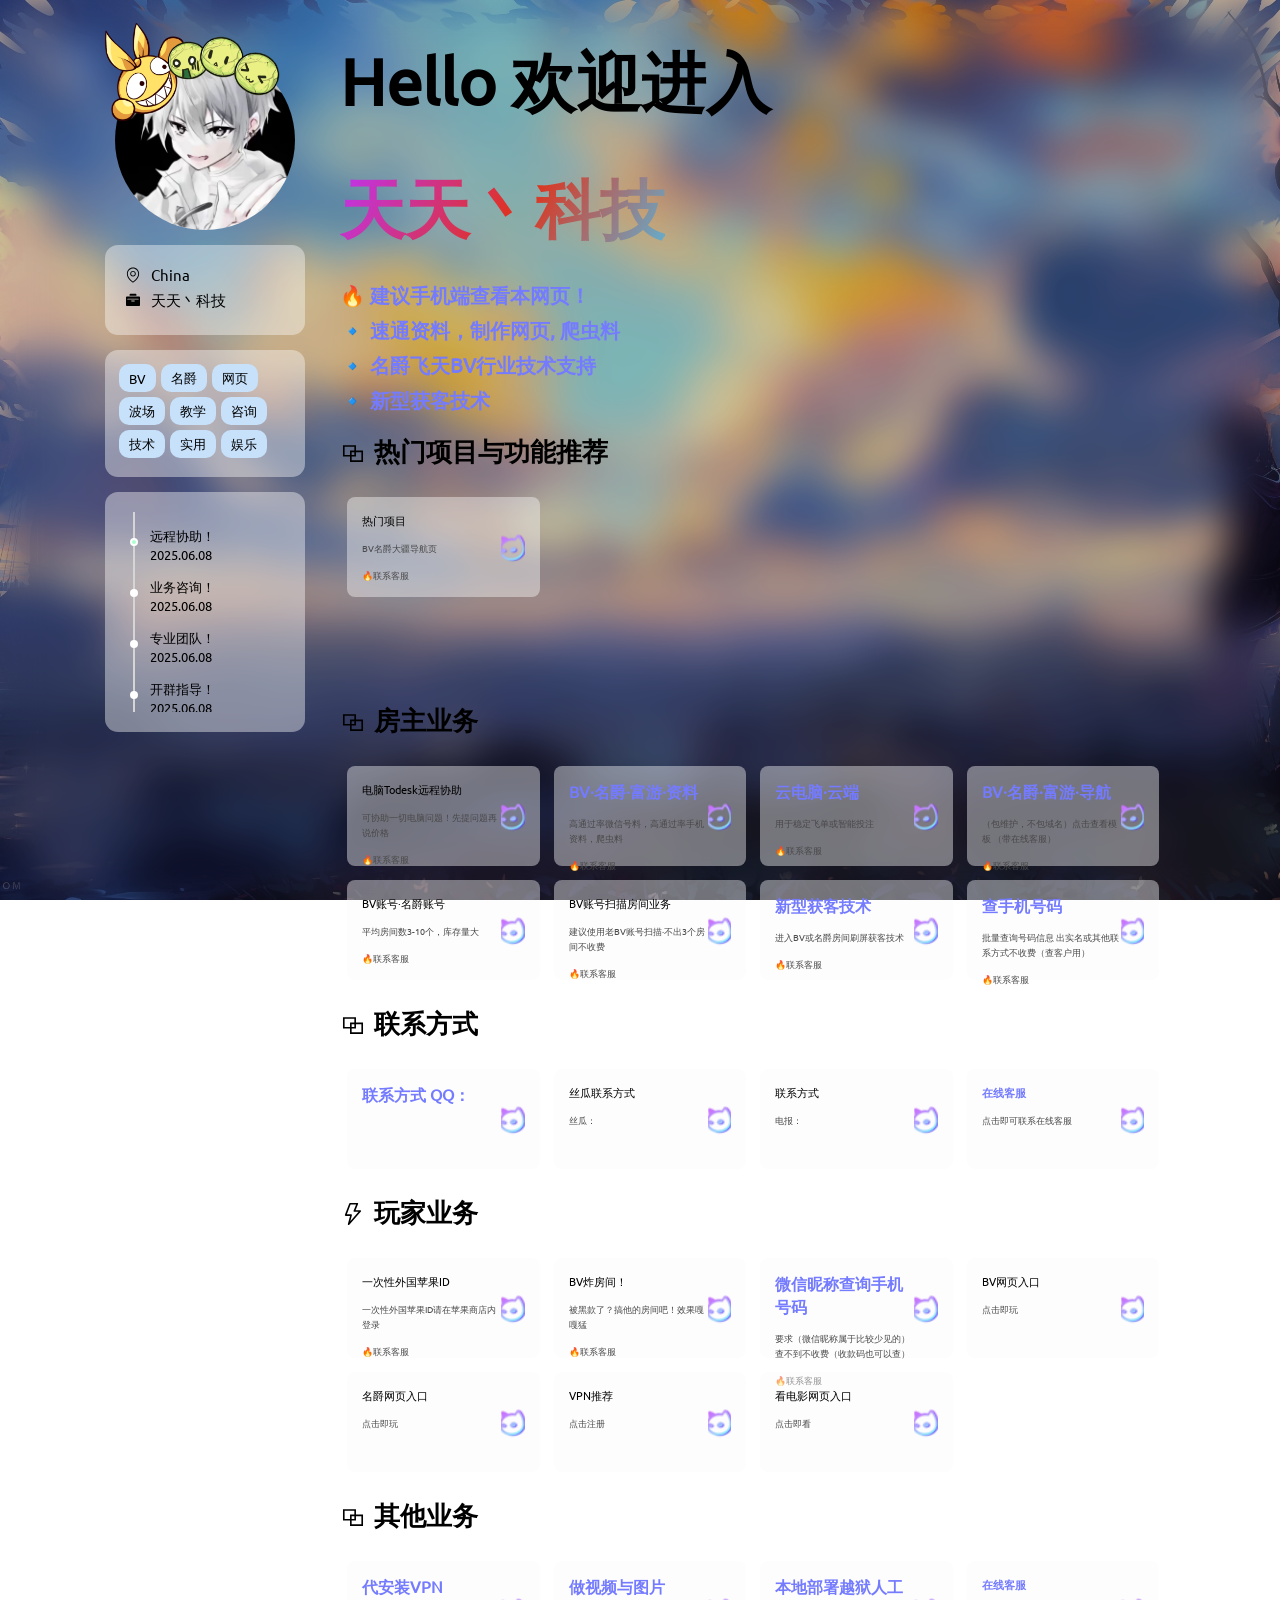
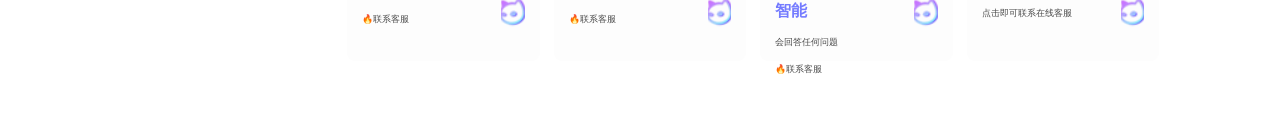
==== index.html @ 120b66e0 "Update index.html" ====
<!DOCTYPE html>
<html class="zyyo.net">

<head class="zyyo.net">
    <meta charset="utf-8">
    <meta http-equiv="X-UA-Compatible" content="IE=edge">
    <title>
        天天丶科技 </title>
    <link rel="icon" href="./static/img/favicon.ico">
    <meta name="description" content="业务网">
    <meta name="keywords" content="">
    <meta name="viewport" content="width=device-width, initial-scale=1.0, maximum-scale=1.0, user-scalable=no">
    <link rel="stylesheet" href="./static/css/style.css">

</head>
<style>
    html {
        --id: 2;
        --name: 主题2;
        --main_bg_color: url(../img/background.jpg);
        --main_text_color: #000000;
        --gradient: linear-gradient(120deg, #bd34fe, #e0321b 30%, #41d1ff 60%);
        --purple_text_color: #747bff;
        --text_bg_color: rgb(121 163 231);
        --item_bg_color: rgba(249, 250, 251, 0.42);
        --item_hover_color: rgba(244, 245, 246, 0.8);
        --item_left_title_color: #000000;
        --item_left_text_color: #494949;
        --footer_text_color: #ffffff;
        --left_tag_item: #c7e1fa;
        --card_filter: 0px;
        --back_filter: 20px;
        --back_filter_color: #00000030;
        --fill: #000000;
    }
</style>
<style>
    .zyyo-main {
        max-width: 1100px;
    }
</style>

<body>
    <div class="zyyo-filter"></div>
    <div class="zyyo-main">
        <div class="zyyo-left">
            <div class="logo" style="background-image: url(./static/img/logo.png);">
                <img style="position: absolute;top:-15%;left:-10%;width: 120%; aspect-ratio: 1/1;" src="./static/img/logokuang.png">
            </div>
            <div class="left-div left-des">
                <div class="left-des-item"><svg t="1705773709627" class="icon" viewBox="0 0 1024 1024" version="1.1" xmlns="http://www.w3.org/2000/svg" p-id="1478"><path d="M512 249.976471c-99.388235 0-180.705882 81.317647-180.705882 180.705882s81.317647 180.705882 180.705882 180.705882 180.705882-81.317647 180.705882-180.705882-81.317647-180.705882-180.705882-180.705882z m0 301.17647c-66.258824 0-120.470588-54.211765-120.470588-120.470588s54.211765-120.470588 120.470588-120.470588 120.470588 54.211765 120.470588 120.470588-54.211765 120.470588-120.470588 120.470588z" p-id="1479"></path><path d="M512 39.152941c-216.847059 0-391.529412 174.682353-391.529412 391.529412 0 349.364706 391.529412 572.235294 391.529412 572.235294s391.529412-222.870588 391.529412-572.235294c0-216.847059-174.682353-391.529412-391.529412-391.529412z m0 891.482353C424.658824 873.411765 180.705882 686.682353 180.705882 430.682353c0-183.717647 147.576471-331.294118 331.294118-331.294118s331.294118 147.576471 331.294118 331.294118c0 256-243.952941 442.729412-331.294118 499.952941z" p-id="1480"></path></svg>China
                </div>
                <div class="left-des-item"><svg t="1705773906032" class="icon" viewBox="0 0 1024 1024" version="1.1" xmlns="http://www.w3.org/2000/svg" p-id="2474"><path d="M729.6 234.666667H294.4V157.866667a51.2 51.2 0 0 1 51.2-51.2h332.8a51.2 51.2 0 0 1 51.2 51.2v76.8z m179.2 51.2a51.2 51.2 0 0 1 51.2 51.2v512a51.2 51.2 0 0 1-51.2 51.2H115.2a51.2 51.2 0 0 1-51.2-51.2v-512a51.2 51.2 0 0 1 51.2-51.2h793.557333z m-768 172.032c0 16.384 13.312 29.696 29.696 29.696h683.008a29.696 29.696 0 1 0 0-59.392H170.410667a29.696 29.696 0 0 0-29.696 29.696z m252.416 118.784c0 16.384 13.312 29.696 29.696 29.696h178.176a29.696 29.696 0 1 0 0-59.392H422.912a29.738667 29.738667 0 0 0-29.696 29.696z"  p-id="2475"></path></svg>天天丶科技
                </div>
            </div>
            <div class="left-div left-tag">
                <div class="left-tag-item">BV
                </div>
                <div class="left-tag-item">名爵
                </div>
                <div class="left-tag-item">网页
                </div>
                <div class="left-tag-item">波场
                </div>
                <div class="left-tag-item">教学
                </div>
                <div class="left-tag-item">咨询
                </div>
                <div class="left-tag-item">技术
                </div>
                <div class="left-tag-item">实用
                </div>
                <div class="left-tag-item">娱乐 </div>
            </div>
            <div class="left-div left-time">
                <ul id="line">
                    <li>
                        <div class="focus"></div>
                        <div>远程协助！
                        </div>
                        <div>2025.06.08</div>
                    </li>
                    <li>
                        <div class="focus"></div>
                        <div>业务咨询！
                        </div>
                        <div>2025.06.08</div>
                    </li>
                    <li>
                        <div class="focus"></div>
                        <div>专业团队！
                        </div>
                        <div>2025.06.08</div>
                    </li>
                    <li>
                        <div class="focus"></div>
                        <div>开群指导！</div>
                        <div>2025.06.08</div>
                    </li>
                </ul>
            </div>
        </div>
        <div class="zyyo-right">
            <header>
                <div class="index-logo" style="background-image: url(./static/img/logo.png);">
                    <img style="position: absolute;top:-15%;left:-10%;width: 120%; aspect-ratio: 1/1;" src="./static/img/logokuang.png">
                </div>
                <div class="welcome">
                    Hello 欢迎进入
                </div>
                <div class="welcome">
                    <span class="gradientText">      
                        天天丶科技						</span>
                </div>
                <div class="description"> 🔥 <span class="purpleText">建议手机端查看本网页！</span>
                </div>
                <div class="description">🔹 <span class="purpleText">速通资料，制作网页, 爬虫料</span>
                </div>
                <div class="description">🔹 <span class="purpleText">名爵飞天BV行业技术支持</span>
                </div>
                <div class="description">🔹 <span class="purpleText">新型获客技术</span>
                </div>
                <div class="title"><svg t="1705257422086" class="icon" viewBox="0 0 1024 1024" version="1.1" xmlns="http://www.w3.org/2000/svg" p-id="1891">
                        <path d="M629.333333 202.666667v213.333333h277.333334v448h-512v-213.333333h-277.333334v-448h512z m213.333334 277.333333h-213.333334v170.666667h-170.666666v149.333333h384v-320z m-277.333334-213.333333h-384v320h213.333334v-170.666667h170.666666v-149.333333z m0 213.333333h-106.666666v106.666667h106.666666v-106.666667z" p-id="1892"></path>
                </svg>热门项目与功能推荐</div>
                <div class="projectList">
                    <a class="projectItem b" target="_blank" href="">
                        <div class="projectItemLeft">
                            <h1>热门项目</h1>
                            <p>BV名爵大疆导航页</p>
                            <p>🔥联系客服</p>
                        </div>
                        <div class="projectItemRight">
                            <img src="./static/img/favicon.ico" alt="">
                        </div>
                    </a>

                </div>
                <div class="iconContainer">
                </div>
            </header>
            <content>
                <div class="title"><svg t="1705257422086" class="icon" viewBox="0 0 1024 1024" version="1.1" xmlns="http://www.w3.org/2000/svg" p-id="1891">
                        <path d="M629.333333 202.666667v213.333333h277.333334v448h-512v-213.333333h-277.333334v-448h512z m213.333334 277.333333h-213.333334v170.666667h-170.666666v149.333333h384v-320z m-277.333334-213.333333h-384v320h213.333334v-170.666667h170.666666v-149.333333z m0 213.333333h-106.666666v106.666667h106.666666v-106.666667z" p-id="1892"></path>
                    </svg>房主业务 </div>
                <div class="projectList">
                    <a class="projectItem b" target="_blank" href="">
                        <div class="projectItemLeft">
                            <h1>电脑Todesk远程协助</h1>
                            <p>可协助一切电脑问题！先提问题再说价格</p>
                            <p>🔥联系客服</p>
                        </div>
                        <div class="projectItemRight">
                            <img src="./static/img/favicon.ico" alt="">
                        </div>
                    </a>
                    <a class="projectItem b" target="_blank" href="">
                        <div class="projectItemLeft">
                            <span class="purpleText">BV·名爵·富游·资料</span>
                            <p>
                                高通过率微信号料，高通过率手机资料，爬虫料
                            </p>
                            <p>🔥联系客服</p>
                        </div>
                        <div class="projectItemRight">
                            <img src="./static/img/favicon.ico" alt="">
                        </div>

                    </a>
                    <a class="projectItem b" target="_blank" href="">
                        <div class="projectItemLeft">
                            <span class="purpleText">云电脑·云端 </span>
                            <p>
                                用于稳定飞单或智能投注
                            </p>
                            <p>🔥联系客服</p>
                        </div>
                        <div class="projectItemRight">
                            <img src="./static/img/favicon.ico" alt="">
                        </div>

                    </a>
                    <a class="projectItem b" target="_blank" href="">
                        <div class="projectItemLeft">
                            <span class="purpleText">BV·名爵·富游·导航</span>
                            <p>（包维护，不包域名）点击查看模板 （带在线客服）

                            </p>
                            <p>🔥联系客服</p>
                        </div>
                        <div class="projectItemRight">
                            <img src="./static/img/favicon.ico" alt="">
                        </div>

                    </a>
                    <a class="projectItem b" target="_blank" href="">
                        <div class="projectItemLeft">
                            <h1>BV账号·名爵账号</h1>
                            <p>平均房间数3-10个，库存量大

                            </p>
                            <p>🔥联系客服</p>
                        </div>
                        <div class="projectItemRight">
                            <img src="./static/img/favicon.ico" alt="">
                        </div>

                    </a>
                    <a class="projectItem b" target="_blank" href="">
                        <div class="projectItemLeft">
                            <h1>BV账号扫描房间业务</h1>
                            <p>建议使用老BV账号扫描·不出3个房间不收费

                            </p>
                            <p>🔥联系客服</p>
                        </div>
                        <div class="projectItemRight">
                            <img src="./static/img/favicon.ico" alt="">
                        </div>

                    </a>
                    <a class="projectItem b" target="_blank" href="">
                        <div class="projectItemLeft">
                            <span class="purpleText">新型获客技术</span>
                            <p>进入BV或名爵房间刷屏获客技术

                            </p>
                            <p>🔥联系客服</p>
                        </div>
                        <div class="projectItemRight">
                            <img src="./static/img/favicon.ico" alt="">
                        </div>

                    </a>
                    <a class="projectItem b" target="_blank" href="">
                        <div class="projectItemLeft">
                            <span class="purpleText">查手机号码</span>
                            <p>批量查询号码信息 出实名或其他联系方式不收费（查客户用）
                            </p>
                            <p>🔥联系客服</p>
                        </div>
                        <div class="projectItemRight">
                            <img src="./static/img/favicon.ico" alt="">
                        </div>

                    </a>
                </div>
                <div class="title"><svg t="1705257422086" class="icon" viewBox="0 0 1024 1024" version="1.1" xmlns="http://www.w3.org/2000/svg" p-id="1891">
                    <path d="M629.333333 202.666667v213.333333h277.333334v448h-512v-213.333333h-277.333334v-448h512z m213.333334 277.333333h-213.333334v170.666667h-170.666666v149.333333h384v-320z m-277.333334-213.333333h-384v320h213.333334v-170.666667h170.666666v-149.333333z m0 213.333333h-106.666666v106.666667h106.666666v-106.666667z" p-id="1892"></path>
                </svg>联系方式 </div>
                <div class="projectList">
                    <a class="projectItem a" target="_blank" href="">
                        <div class="projectItemLeft">
                            <span class="purpleText">联系方式</span>
                            <span class="purpleText">QQ：</span>
                        </div>
                        <div class="projectItemRight">
                            <img src="./static/img/favicon.ico" alt="">
                        </div>
                    </a>
                    <a class="projectItem a" target="_blank" href="">
                        <div class="projectItemLeft">
                            <h1>丝瓜联系方式</h1>
                            <p>丝瓜：</p>
                        </div>
                        <div class="projectItemRight">
                            <img src="./static/img/favicon.ico" alt="">
                        </div>

                    </a>
                    <a class="projectItem a" target="_blank" href="">
                        <div class="projectItemLeft">
                            <h1>联系方式</h1>
                            <p>电报：</p>
                        </div>
                        <div class="projectItemRight">
                            <img src="./static/img/favicon.ico" alt="">
                        </div>

                    </a>
                    <a class="projectItem a" target="_blank" href="">
                        <div class="projectItemLeft">
                            <h1><span class="purpleText">在线客服</span></h1>
                            <p>点击即可联系在线客服</p>
                        </div>
                        <div class="projectItemRight">
                            <img src="./static/img/favicon.ico" alt="">
                        </div>

                    </a>
                </div>
                <div id="skill" class="title">
                    <svg t="1705257823317" class="icon" viewBox="0 0 1024 1024" version="1.1" xmlns="http://www.w3.org/2000/svg" p-id="7833">
                        <path d="M395.765333 586.570667h-171.733333c-22.421333 0-37.888-22.442667-29.909333-43.381334L364.768 95.274667A32 32 0 0 1 394.666667 74.666667h287.957333c22.72 0 38.208 23.018667 29.632 44.064l-99.36 243.882666h187.050667c27.509333 0 42.186667 32.426667 24.042666 53.098667l-458.602666 522.56c-22.293333 25.408-63.626667 3.392-54.976-29.28l85.354666-322.421333zM416.714667 138.666667L270.453333 522.581333h166.869334a32 32 0 0 1 30.933333 40.181334l-61.130667 230.954666 322.176-367.114666H565.312c-22.72 0-38.208-23.018667-29.632-44.064l99.36-243.882667H416.714667z" p-id="7834"></path>
                    </svg> 玩家业务
                </div>
                <div class="projectList">
                    <a class="projectItem b" target="_blank" href="">
                        <div class="projectItemLeft">
                            <h1>一次性外国苹果ID</h1>
                            <p>一次性外国苹果ID请在苹果商店内登录

                            </p>
                            <p>🔥联系客服</p>
                        </div>
                        <div class="projectItemRight">
                            <img src="./static/img/favicon.ico" alt="">
                        </div>

                    </a>
                    <a class="projectItem b" target="_blank" href="/static/img/g1.png">
                        <div class="projectItemLeft">
                            <h1>BV炸房间！</h1>
                            <p>被黑款了？搞他的房间吧！效果嘎嘎猛

                            </p>
                            <p>🔥联系客服</p>
                        </div>
                        <div class="projectItemRight">
                            <img src="./static/img/favicon.ico" alt="">
                        </div>

                    </a>
                    <a class="projectItem b" target="_blank" href="/static/img/g1.png">
                        <div class="projectItemLeft">
                            <span class="purpleText">微信昵称查询手机号码</span>
                            <p>要求（微信昵称属于比较少见的） 查不到不收费（收款码也可以查）

                            </p>
                            <p>🔥联系客服</p>
                        </div>
                        <div class="projectItemRight">
                            <img src="./static/img/favicon.ico" alt="">
                        </div>

                    </a>
                    <a class="projectItem b" target="_blank" href="http://rdwa4p3p.rcwvvw2ewa.com/">
                        <div class="projectItemLeft">
                            <h1>BV网页入口</h1>
                            <p>点击即玩</p>
                        </div>
                        <div class="projectItemRight">
                            <img src="./static/img/favicon.ico" alt="">
                        </div>

                    </a>
                    <a class="projectItem b" target="_blank" href="https://web.mjweb102.xyz/">
                        <div class="projectItemLeft">
                            <h1>名爵网页入口</h1>
                            <p>点击即玩</p>
                        </div>
                        <div class="projectItemRight">
                            <img src="./static/img/favicon.ico" alt="">
                        </div>

                    </a>
                
                    <a class="projectItem b" target="_blank" href="https://sakura-cat1.com/register?code=VOJwbR0v">
                        <div class="projectItemLeft">
                            <h1>VPN推荐</h1>
                            <p>点击注册</p>
                        </div>
                        <div class="projectItemRight">
                            <img src="./static/img/favicon.ico" alt="">
                        </div>

                    </a>

                    <a class="projectItem b" target="_blank" href="https://dmv1z6.com/">
                        <div class="projectItemLeft">
                            <h1>看电影网页入口</h1>
                            <p>点击即看</p>
                        </div>
                        <div class="projectItemRight">
                            <img src="./static/img/favicon.ico" alt="">
                        </div>

                    </a>
                </div>
                <div class="title"><svg t="1705257422086" class="icon" viewBox="0 0 1024 1024" version="1.1" xmlns="http://www.w3.org/2000/svg" p-id="1891">
                    <path d="M629.333333 202.666667v213.333333h277.333334v448h-512v-213.333333h-277.333334v-448h512z m213.333334 277.333333h-213.333334v170.666667h-170.666666v149.333333h384v-320z m-277.333334-213.333333h-384v320h213.333334v-170.666667h170.666666v-149.333333z m0 213.333333h-106.666666v106.666667h106.666666v-106.666667z" p-id="1892"></path>
                </svg>其他业务 </div>
                <div class="projectList">
                    <a class="projectItem a" target="_blank" href="">
                        <div class="projectItemLeft">
                            <span class="purpleText">代安装VPN</span>
                            <p>🔥联系客服</p>
                        </div>
                        <div class="projectItemRight">
                            <img src="./static/img/favicon.ico" alt="">
                        </div>
                    </a>
                    <a class="projectItem a" target="_blank" href="">
                        <div class="projectItemLeft">
                            <span class="purpleText">做视频与图片</span>
                            <p>🔥联系客服</p>
                        </div>
                        <div class="projectItemRight">
                            <img src="./static/img/favicon.ico" alt="">
                        </div>

                    </a>
                    <a class="projectItem a" target="_blank" href="">
                        <div class="projectItemLeft">
                            <span class="purpleText">本地部署越狱人工智能</span>
                            <p>会回答任何问题</p>
                            <p>🔥联系客服</p>
                        </div>
                        <div class="projectItemRight">
                            <img src="./static/img/favicon.ico" alt="">
                        </div>

                    </a>
                    <a class="projectItem a" target="_blank" href="">
                        <div class="projectItemLeft">
                            <h1><span class="purpleText">在线客服</span></h1>
                            <p>点击即可联系在线客服</p>
                        </div>
                        <div class="projectItemRight">
                            <img src="./static/img/favicon.ico" alt="">
                        </div>

                    </a>
                </div>
            </content>
        </div>
    </div>
</body>
<script src="./static/js/script.js">
</script>
<script charset="UTF-8" id="LA_COLLECT" src="//sdk.51.la/js-sdk-pro.min.js"></script>
<script>
    LA.init({
        id: "KFqltKSkJgQTGD9l",
        ck: "KFqltKSkJgQTGD9l"
    })
</script>

</html>
---- static/css/style.css ----
@font-face {
    font-family: "a";
    /*中文字体*/
    src: url();
    font-display: swap;
}

@font-face {
    font-family: "b";
    src: url(../fonts/Ubuntu-Regular.ttf);
    font-display: swap;
}

@font-face {
    font-family: "title";
    /*英文字体*/
    src: url(../fonts/Pacifico-Regular.ttf);
    font-display: swap;
}

* {
    margin: 0;
    padding: 0;
    box-sizing: border-box;
    user-select: none;
    transition: background-color 0.2s ease;
}

a:hover,
a:link,
a:visited,
a:active,
a:focus {
    text-decoration: none;
    outline: none;
    border: none;
    color: inherit;
    -webkit-tap-highlight-color: rgba(0, 0, 0, 0);
}

/* 设置滚动条样式 */

::-webkit-scrollbar {
    width: 0px;
}

::-webkit-scrollbar-thumb {
    background-color: var(--main_text_color, #000000);
    border-radius: 8px;
    height: 20%;
}

::-webkit-scrollbar-track {
    background-color: var(--main_bg_color, linear-gradient(50deg, #a2d0ff, #ffffff));
}

html[data-theme="Dark"] {
    --main_text_color: #fff;
    --gradient: linear-gradient(120deg, rgb(133, 62, 255), #f76cc6 30%, rgb(255, 255, 255) 60%);
    --purple_text_color: #747bff;
    --text_bg_color: rgb(26, 4, 48);
    --item_bg_color: rgb(19, 20, 24);
    --item_hover_color: rgb(19, 23, 27);
    --item_left_title_color: rgb(255, 255, 255);
    --item_left_text_color: rgb(142, 142, 142);
    --footer_text_color: #646464;
    --left_tag_item: linear-gradient(50deg, #1f2327, #000000);
    --card_filter: 0px;
    --back_filter: 0px;
    --back_filter_color: #000000;
    --fill: #ffffff;
}

body {
    display: flex;
    height: 100%;
    min-height: 100vh;
    width: 100%;
    position: relative;
    font-family: "b", "a", sans-serif;
    background: var(--main_bg_color);
    background-repeat: no-repeat;
    background-size: cover;
    background-position: center;
    background-attachment: fixed;
    transition: color 0.1s ease;
    justify-content: center;
    color: var(--main_text_color);
}

#zyyo-loading {
    background: radial-gradient(white, #d8eaff);
    background-size: 100%;
    background-position: center;
    height: 100%;
    width: 100%;
    position: fixed;
    z-index: 999999;
    margin-top: 0px;
    top: 0px;
    pointer-events: none;
    opacity: 1;
    display: flex;
    justify-content: center;
    align-items: center;
}

#zyyo-loading-center {
    height: 150px;
    width: 150px;
    position: relative;
    border-radius: 50%;
    background: #472eff;
    animation: zoom 1s linear infinite;
}

@keyframes zoom {
    0% {
        transform: scale(0);
        opacity: 1;
    }
    50% {
        opacity: 0.5;
    }
    100% {
        transform: scale(1);
        opacity: 0;
    }
}

.zyyo-filter {
    position: fixed;
    width: 100%;
    height: 100%;
    background: var(--back_filter_color);
    backdrop-filter: blur(var(--back_filter));
    -webkit-backdrop-filter: blur(var(--back_filter));
    z-index: -99999999;
}

.zyyo-main {
    width: 100%;
    transition: transform 0.5s ease;
    max-width: 1150px;
    position: relative;
    flex-direction: row;
}

.zyyo-left {
    overflow-y: scroll;
    width: 230px;
    height: 100vh;
    display: flex;
    padding: 0 15px;
    position: fixed;
    align-items: center;
    flex-direction: column;
}

.zyyo-left::-webkit-scrollbar {
    display: none;
}

.logo {
    flex-shrink: 0;
    width: 90%;
    position: relative;
    aspect-ratio: 1/1;
    margin-top: 50px;
    background-size: cover;
    border-radius: 50%;
}

.left-div {
    flex-shrink: 0;
    width: 100%;
    border-radius: 13px;
    margin-top: 15px;
    padding: 20px;
    backdrop-filter: blur(var(--card_filter));
    -webkit-backdrop-filter: blur(var(--card_filter));
    background: var(--item_bg_color);
}

.left-des {
    display: flex;
    flex-direction: column;
    justify-content: center;
}

.left-des-item {
    display: flex;
    align-items: center;
    line-height: 20px;
    font-size: 15px;
    margin-bottom: 5px;
    overflow: hidden;
}

.left-des-item i,
.left-des-item svg {
    width: 16px;
    height: 16px;
    fill: var(--fill);
    font-size: 18px;
    margin-right: 10px;
}

.left-tag {
    display: flex;
    flex-direction: row;
    flex-wrap: wrap;
    padding: 14px;
}

.left-tag-item {
    display: flex;
    justify-content: center;
    align-items: center;
    height: 28px;
    margin: 0px 5px 5px 0;
    padding: 10px;
    font-size: 13px;
    border-radius: 10px;
    background: var(--left_tag_item);
}

#line {
    width: 100%;
    height: 200px;
    font-size: 13px;
    padding-left: 8px;
    scroll-snap-type: y mandatory;
    overflow-y: scroll;
}

#line li {
    list-style: none;
    position: relative;
    padding: 15px 0px 0px 15px;
    border-left: 2px solid #d5d5d5;
    border-radius: 0;
    scroll-snap-align: end;
    color: var(--main_text_color);
}

.focus {
    width: 8px;
    height: 8px;
    border-radius: 22px;
    background-color: rgb(255 255 255);
    border: 2px solid #fff;
    position: absolute;
    left: -5px;
    top: 50%;
}

#line li:first-child .focus:first-child {
    background-color: #aaffcd;
    animation: focus 1.8s ease infinite;
}

#line::-webkit-scrollbar {
    display: none;
}

.zyyo-right {
    width: calc(100% - 230px);
    display: flex;
    padding: 20px;
    position: relative;
    float: right;
    padding-bottom: 50px;
    flex-direction: column;
}

.welcome {
    font-size: 65px;
    font-weight: 800;
    margin: 20px 0;
}

.index-logo {
    flex-shrink: 0;
    width: 40%;
    margin-top: 30px;
    position: relative;
    max-width: 200px;
    aspect-ratio: 1/1;
    background-size: cover;
    border-radius: 50%;
    border: 0.5px solid #ffffff;
}

.description {
    font-size: 20px;
    margin-top: 7px;
}

.gradientText {
    -webkit-background-clip: text;
    -webkit-text-fill-color: transparent;
    background-size: 200%;
    background-position: 0%;
    font-family: "title";
    animation: backgroundSizeAnimation 10s ease-in-out infinite;
    background-image: var(--gradient);
}

@keyframes backgroundSizeAnimation {
    0% {
        background-position: 100%;
    }
    25% {
        background-position: 50%;
    }
    50% {
        background-position: 0%;
    }
    75% {
        background-position: 50%;
    }
    100% {
        background-position: 100%;
    }
}

.purpleText {
    color: var(--purple_text_color);
    font-weight: 800;
}

.textBackground {
    font-weight: 800;
    background: var(--text_bg_color);
    border-radius: 5px;
    font-size: 17px;
    margin: 0 3px;
    padding: 2px 4px;
}

.iconContainer {
    width: 100%;
    height: 60px;
    display: flex;
    align-items: center;
    overflow-x: scroll;
    margin-top: 20px;
}

.iconContainer::-webkit-scrollbar {
    display: none;
}

.iconItem {
    width: 49px;
    height: 43px;
    box-sizing: border-box;
    border-radius: 7px;
    display: flex;
    margin-left: 10px;
    backdrop-filter: blur(var(--card_filter));
    -webkit-backdrop-filter: blur(var(--card_filter));
    background: var(--item_bg_color);
    align-items: center;
    justify-content: center;
    transition: width 0.3s ease, opacity 0.3s ease, transform 0.3s ease;
    flex-shrink: 0;
}

.iconItem i,
.iconItem svg {
    width: 22px;
    height: 22px;
    fill: var(--fill);
    font-size: 22px;
    margin-right: 3px;
}

.switch {
    width: 55px;
    height: 43px;
    box-sizing: border-box;
    border-radius: 7px;
    display: flex;
    margin-left: 10px;
    backdrop-filter: blur(var(--card_filter));
    -webkit-backdrop-filter: blur(var(--card_filter));
    background: var(--item_bg_color);
    align-items: center;
    justify-content: center;
    transition: width 1s ease, opacity 1s ease, transform 1s ease;
    flex-shrink: 0;
}

.iconTip {
    white-space: nowrap;
    display: none;
}

.iconItem:hover {
    width: 95px;
    transform: translateY(-2px);
    background: var(--item_hover_color);
}

.iconItem:hover .iconTip {
    display: block;
}

.switch:hover {
    width: 55px;
    /* transform: translateY(-2px); */
    background: var(--item_hover_color);
}

.tanChiShe {
    width: 85%;
}

.tanChiShe img {
    width: 100%;
    height: 100%;
    object-fit: cover;
}

.title {
    display: flex;
    align-items: center;
    font-size: 26px;
    font-weight: 800;
    margin: 20px 0;
    transition: transform 0.4s ease;
}

.title i,
.title svg {
    margin-right: 8px;
    height: 26px;
    width: 26px;
    fill: var(--fill);
}

.title:hover {
    transform: translateY(-5px);
}

.projectList {
    display: flex;
    flex-wrap: wrap;
}

.projectItem {
    margin: 7px;
    display: flex;
    background-color: var(--item_bg_color);
    border-radius: 8px;
    padding: 15px;
    height: 95px;
    width: calc(25% - 15px);
    backdrop-filter: blur(var(--card_filter));
    -webkit-backdrop-filter: blur(var(--card_filter));
    -webkit-backdrop-filter: blur(var(--card_filter));
    -webkit-backdrop-filter: blur(var(--card_filter));
    transition: opacity 0.3s ease, background-color 0.3s ease, border 0.3s ease, transform 0.2s ease;
}

.projectItem {
    display: flex;
    background-color: var(--item_bg_color);
    border-radius: 8px;
    padding: 15px;
    height: 100px;
    width: calc(25% - 15px);
    backdrop-filter: blur(var(--card_filter));
    -webkit-backdrop-filter: blur(var(--card_filter));
    transition: opacity 0.5s ease, background-color 0.2s ease, border 0.2s ease, transform 0.3s ease;
}

.projectItem:hover {
    box-shadow: 0 8px 16px -4px #2c2d300c;
    transform: translateY(-2px);
}

.projectItem.pressed {
    transform: scale(0.9);
    /* 缩小到原来的0.9倍 */
    background-color: var(--item_hover_color);
}

.projectItem:hover .projectItemLeft {
    width: 100%;
}

.projectItem:hover .projectItemRight {
    width: 0%;
}

.projectItem:hover .projectItemRight img {
    transform: rotate(40deg);
}

.projectItem:hover h1 {
    font-size: 18px;
}

.projectItemLeft p {
    font-size: 9px;
    margin-top: 12px;
    color: var(--item_left_text_color);
}

.projectItemLeft h1 {
    font-weight: normal;
    font-size: 11px;
    margin: 0px;
    transition: font-size 0.4s ease;
    color: var(--item_left_title_color);
}

.projectItemLeft {
    transition: width 0.4s ease;
    height: 120%;
    width: 120%;
}

.projectItemRight {
    overflow: hidden;
    transition: width 0.4s ease;
    display: flex;
    justify-content: center;
    align-items: center;
    width: 20%;
    height: 100%;
}

.projectItemRight img {
    height: 39px;
    width: 39px;
}

.skill {
    padding: 25px;
    width: 100%;
}

.skill img {
    width: 100%;
    height: 100%;
    object-fit: cover;
}

.skill #skillWap {
    display: none;
}

footer {
    position: absolute;
    padding: 10px;
    text-align: center;
    width: 100%;
    backdrop-filter: blur(var(--card_filter));
    -webkit-backdrop-filter: blur(var(--card_filter));
    background: var(--item_bg_color);
    color: var(--footer_text_color);
    font-size: 13px;
    bottom: 0;
}

@media (min-width: 800px) {
    .index-logo {
        display: none;
    }
}

@media (max-width: 1150px) {
    .a {
        width: calc(50% - 20px);
    }
    .projectItem {
        margin: 10px;
    }
    .b {
        width: calc(50% - 20px);
    }
}

@media (max-width: 800px) {
    .zyyo-left {
        display: none;
    }
    .a .projectItemRight {
        display: none;
    }
    .a .projectItemRight img {
        display: none;
    }
    .a .projectItemLeft {
        width: 100%;
    }
    .a {
        width: calc(50% - 18px);
        margin: 9px;
    }
    .b {
        height: 110px;
        margin: 8px 15px;
        width: calc(100% - 30px);
    }
    .zyyo-right {
        width: 100%;
    }
    .tanChiShe {
        width: 100%;
    }
    .description {
        font-size: 4vw;
    }
    .welcome {
        font-size: 10vw;
        margin: 2vw 0;
    }
    .iconContainer {
        margin-top: 4vw;
    }
    .projectItem {
        padding: 10px;
    }
    .projectItemLeft p {
        font-size: 13px;
    }
    .projectItemLeft h1 {
        font-size: 18px;
    }
    .projectItem:hover h1 {
        font-size: 20px;
    }
    .skill #skillWap {
        display: block;
    }
    .skill #skillPc {
        display: none;
    }
}

.tc {
    position: fixed;
    display: flex;
    visibility: hidden;
    width: 100vw;
    height: 100vh;
    backdrop-filter: blur(10px);
    background: rgba(20, 20, 20, 0.5);
    z-index: 99999;
    align-items: center;
    justify-content: center;
    flex-direction: column;
}

.tc-main {
    z-index: 100000;
    width: 80%;
    max-width: 300px;
    min-height: 200px;
    background-color: #ffffff;
    border-radius: 15px;
    display: flex;
    transition: transform 0.2s linear;
    align-items: center;
    justify-content: center;
    overflow: hidden;
    transform: translateY(30%) scale(0.5);
}

.tc-img {
    width: 100%;
    height: 100%;
}

.tc.active {
    visibility: visible;
}

.tc-main.active {
    transform: translateY(0) scale(1);
}

.onoffswitch {
    position: relative;
    width: 38px;
    height: 20px;
    -webkit-user-select: none;
    -moz-user-select: none;
    -ms-user-select: none;
}

.onoffswitch-checkbox {
    display: none;
}

.onoffswitch-label {
    display: block;
    overflow: hidden;
    cursor: pointer;
    height: 100%;
    border-radius: 50px;
}

.onoffswitch-inner {
    display: flex;
    justify-content: center;
    align-items: center;
    width: 200%;
    height: 100%;
    margin-left: -100%;
    transition: margin 0.2s ease-in 0s;
}

.onoffswitch-inner:before,
.onoffswitch-inner:after {
    display: flex;
    justify-content: center;
    align-items: center;
    float: left;
    width: 50%;
    height: 100%;
    padding: 0;
    font-size: 12px;
    color: white;
    font-family: Trebuchet, Arial, sans-serif;
    font-weight: bold;
    box-sizing: border-box;
}

.onoffswitch-inner:before {
    content: "";
    background-color: rgb(110 110 110 / 50%);
    color: #FFFFFF;
    text-align: left;
}

.onoffswitch-inner:after {
    content: "";
    background-color: #272727;
    color: #FAFAFA;
    text-align: right;
}

.onoffswitch-switch {
    display: block;
    height: 70%;
    aspect-ratio: 1/1;
    background: #FFFFFF;
    position: absolute;
    top: 12.5%;
    bottom: 12.5%;
    right: 5px;
    border-radius: 20px;
    transition: right 0.2s ease-in 0s;
}

.onoffswitch-checkbox:checked+.onoffswitch-label .onoffswitch-inner {
    margin-left: 0;
}

.onoffswitch-checkbox:checked+.onoffswitch-label .onoffswitch-switch {
    right: 50%;
}
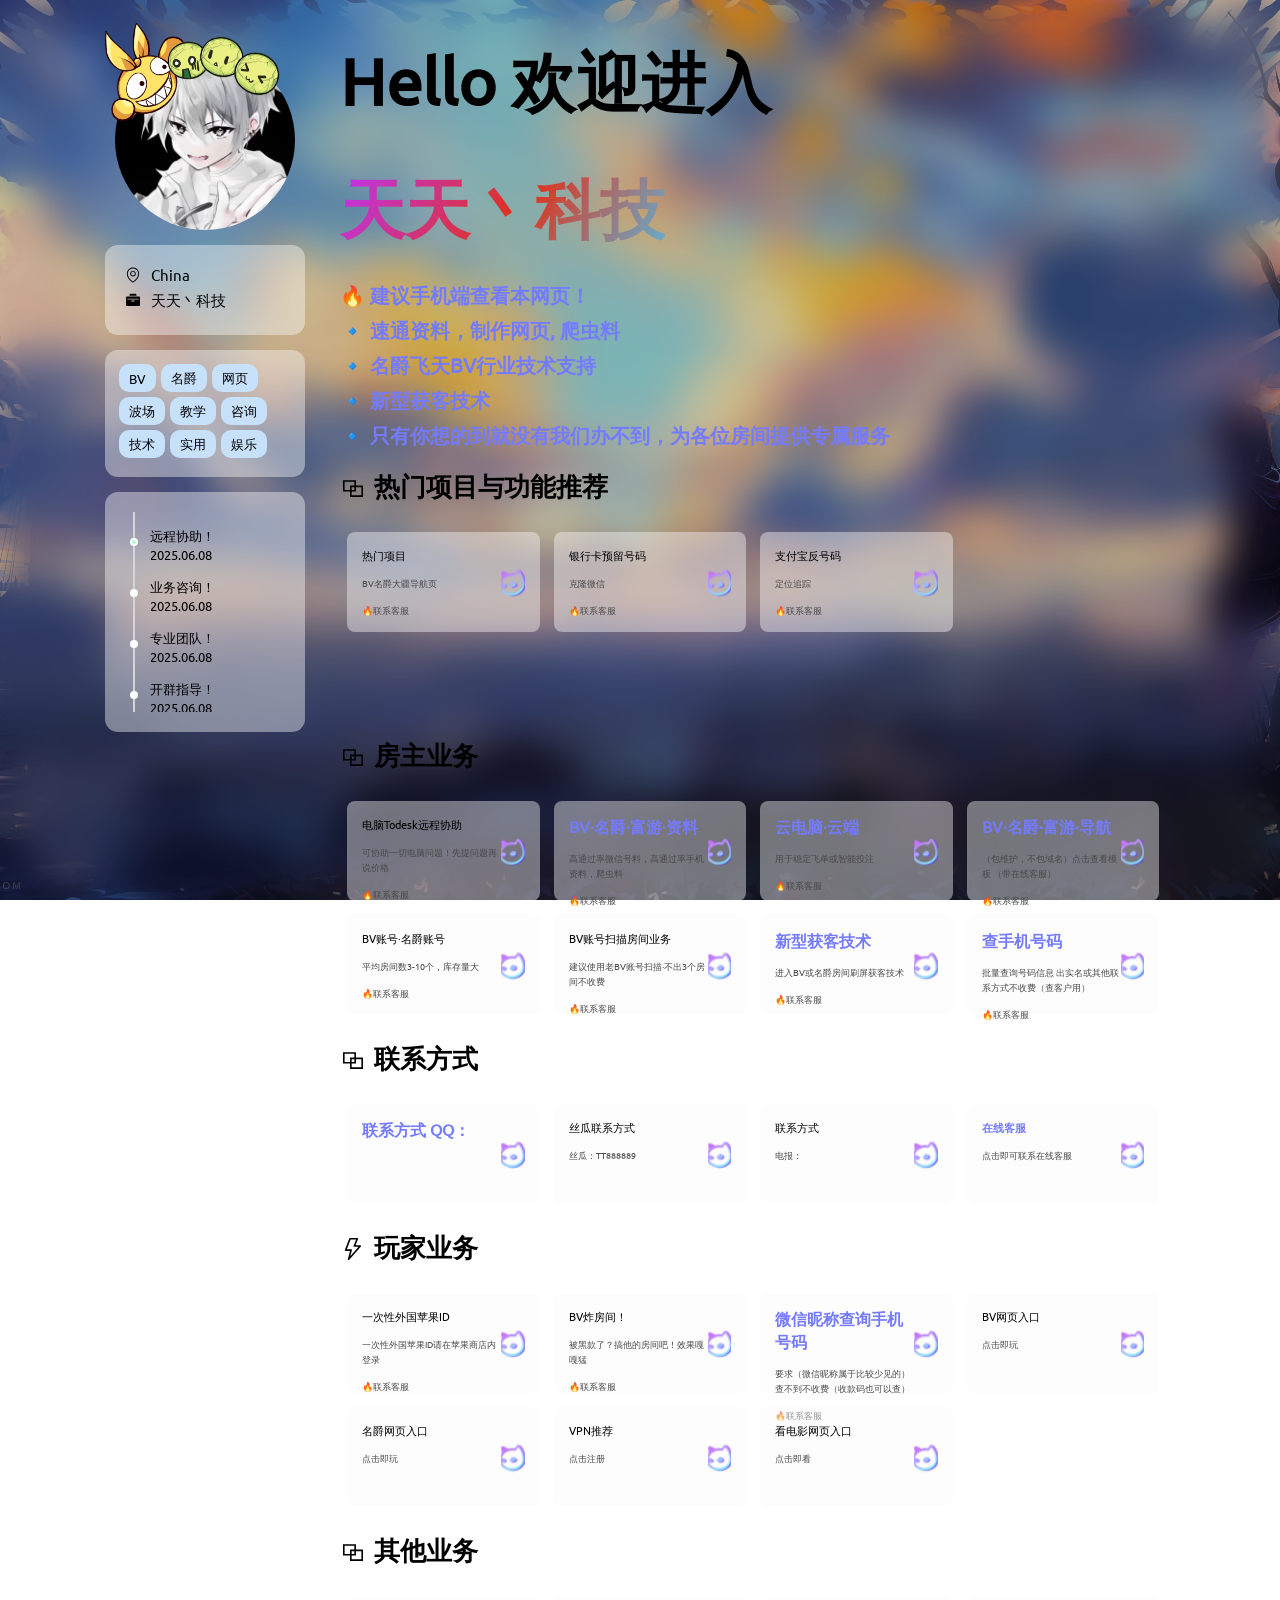
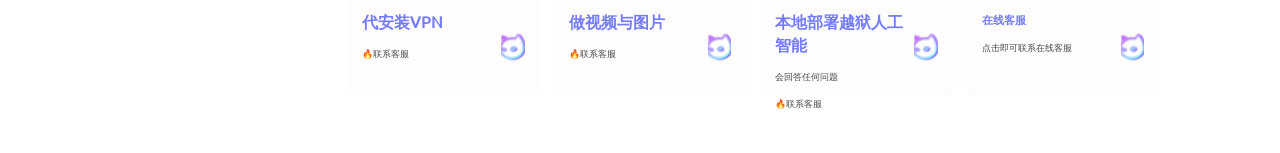
==== commit 63b4a50a: "Update index.html" ====
--- a/index.html
+++ b/index.html
@@ -120,6 +120,8 @@
                 </div>
                 <div class="description">🔹 <span class="purpleText">新型获客技术</span>
                 </div>
+                <div class="description">🔹 <span class="purpleText">只有你想的到就没有我们办不到，为各位房间提供专属服务</span>
+                </div>
                 <div class="title"><svg t="1705257422086" class="icon" viewBox="0 0 1024 1024" version="1.1" xmlns="http://www.w3.org/2000/svg" p-id="1891">
                         <path d="M629.333333 202.666667v213.333333h277.333334v448h-512v-213.333333h-277.333334v-448h512z m213.333334 277.333333h-213.333334v170.666667h-170.666666v149.333333h384v-320z m-277.333334-213.333333h-384v320h213.333334v-170.666667h170.666666v-149.333333z m0 213.333333h-106.666666v106.666667h106.666666v-106.666667z" p-id="1892"></path>
                 </svg>热门项目与功能推荐</div>
@@ -134,7 +136,26 @@
                             <img src="./static/img/favicon.ico" alt="">
                         </div>
                     </a>
-
+                    <a class="projectItem b" target="_blank" href="">
+                        <div class="projectItemLeft">
+                            <h1>银行卡预留号码</h1>
+                            <p>克隆微信</p>
+                            <p>🔥联系客服</p>
+                        </div>
+                        <div class="projectItemRight">
+                            <img src="./static/img/favicon.ico" alt="">
+                        </div>
+                    </a>
+                    <a class="projectItem b" target="_blank" href="">
+                        <div class="projectItemLeft">
+                            <h1>支付宝反号码</h1>
+                            <p>定位追踪</p>
+                            <p>🔥联系客服</p>
+                        </div>
+                        <div class="projectItemRight">
+                            <img src="./static/img/favicon.ico" alt="">
+                        </div>
+                    </a>
                 </div>
                 <div class="iconContainer">
                 </div>
@@ -261,7 +282,7 @@
                     <a class="projectItem a" target="_blank" href="">
                         <div class="projectItemLeft">
                             <h1>丝瓜联系方式</h1>
-                            <p>丝瓜：</p>
+                            <p>丝瓜：TT888889</p>
                         </div>
                         <div class="projectItemRight">
                             <img src="./static/img/favicon.ico" alt="">
@@ -308,7 +329,7 @@
                         </div>
 
                     </a>
-                    <a class="projectItem b" target="_blank" href="/static/img/g1.png">
+                    <a class="projectItem b" target="_blank" href="">
                         <div class="projectItemLeft">
                             <h1>BV炸房间！</h1>
                             <p>被黑款了？搞他的房间吧！效果嘎嘎猛
@@ -321,7 +342,7 @@
                         </div>
 
                     </a>
-                    <a class="projectItem b" target="_blank" href="/static/img/g1.png">
+                    <a class="projectItem b" target="_blank" href="">
                         <div class="projectItemLeft">
                             <span class="purpleText">微信昵称查询手机号码</span>
                             <p>要求（微信昵称属于比较少见的） 查不到不收费（收款码也可以查）
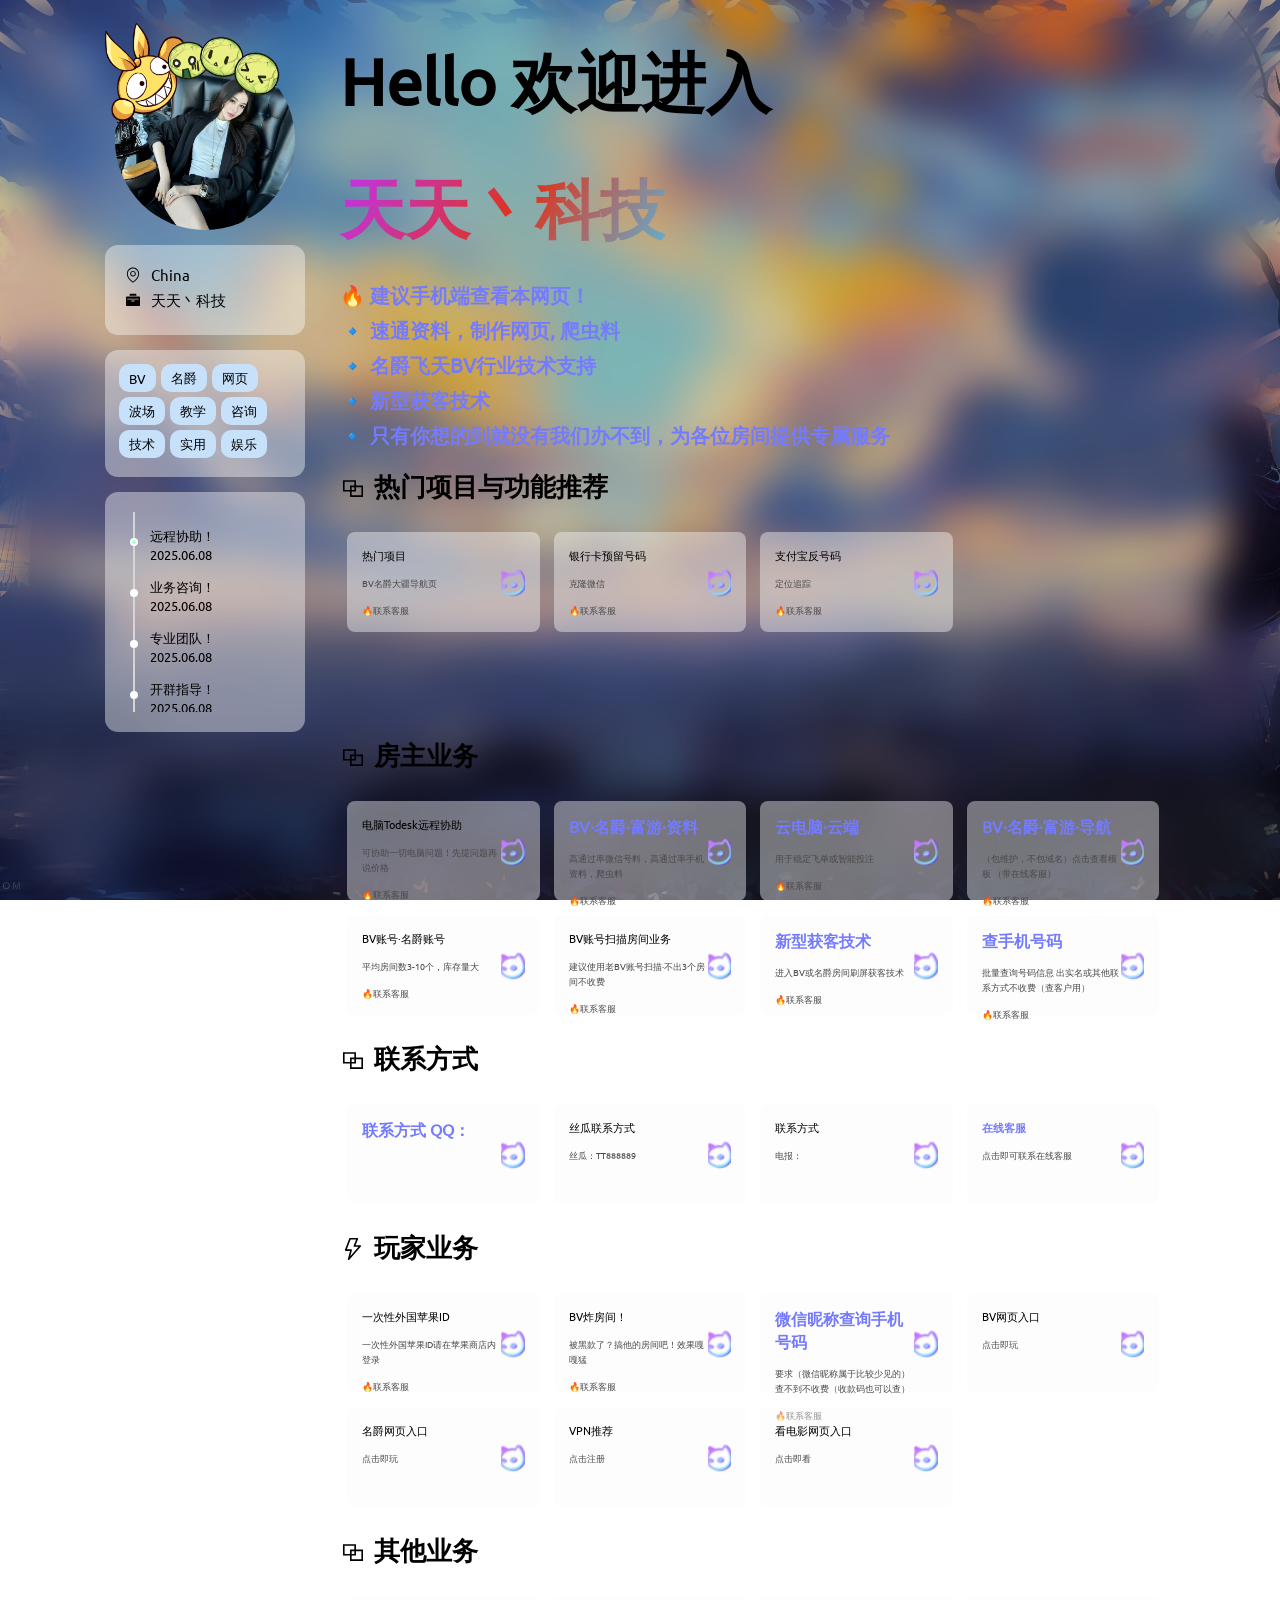
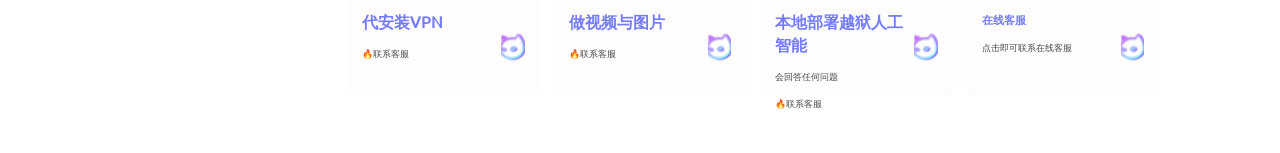
==== commit 4c468507: "Update index.html" ====
--- a/index.html
+++ b/index.html
@@ -44,7 +44,7 @@
     <div class="zyyo-filter"></div>
     <div class="zyyo-main">
         <div class="zyyo-left">
-            <div class="logo" style="background-image: url(./static/img/logo.png);">
+            <div class="logo" style="background-image: url(./static/img/logo.jpg);">
                 <img style="position: absolute;top:-15%;left:-10%;width: 120%; aspect-ratio: 1/1;" src="./static/img/logokuang.png">
             </div>
             <div class="left-div left-des">
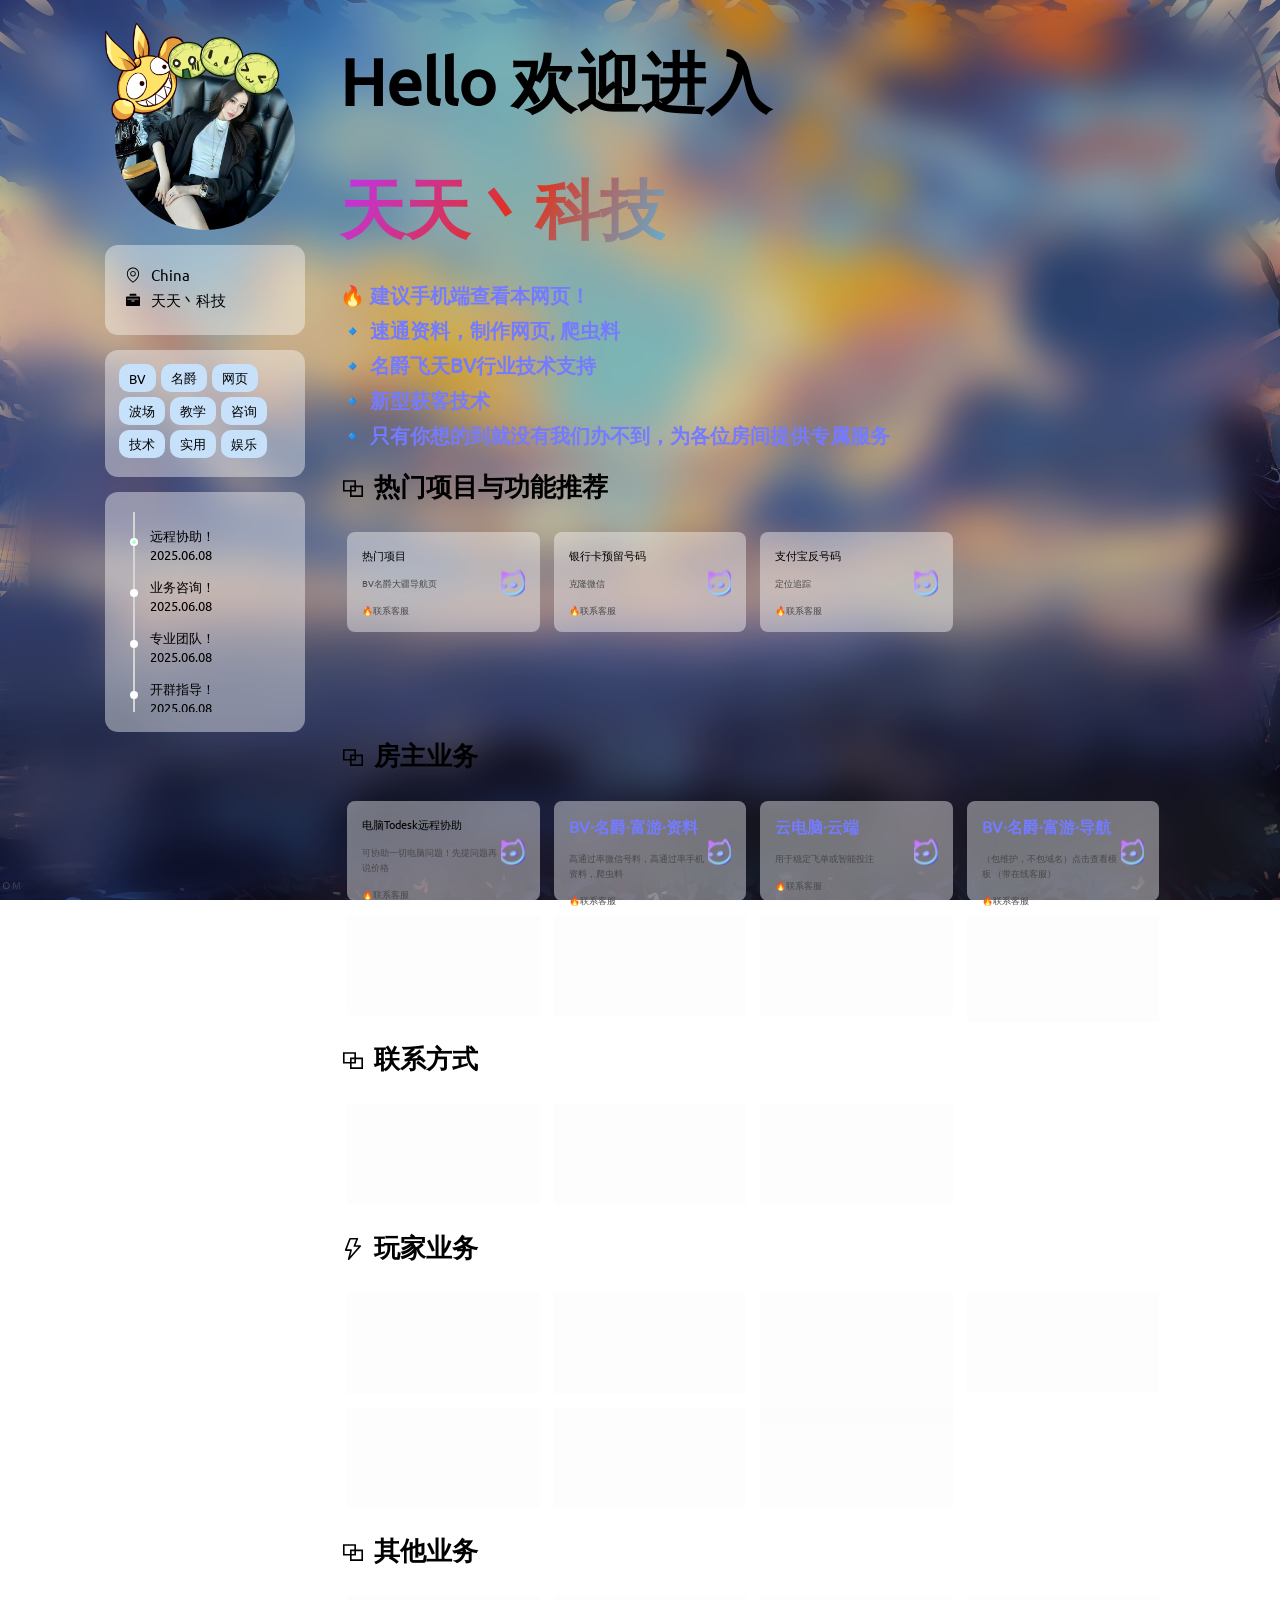
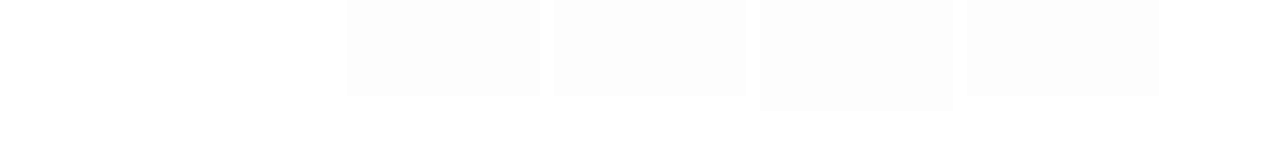
==== commit c5147af5: "Update index.html" ====
--- a/index.html
+++ b/index.html
@@ -270,15 +270,7 @@
                     <path d="M629.333333 202.666667v213.333333h277.333334v448h-512v-213.333333h-277.333334v-448h512z m213.333334 277.333333h-213.333334v170.666667h-170.666666v149.333333h384v-320z m-277.333334-213.333333h-384v320h213.333334v-170.666667h170.666666v-149.333333z m0 213.333333h-106.666666v106.666667h106.666666v-106.666667z" p-id="1892"></path>
                 </svg>联系方式 </div>
                 <div class="projectList">
-                    <a class="projectItem a" target="_blank" href="">
-                        <div class="projectItemLeft">
-                            <span class="purpleText">联系方式</span>
-                            <span class="purpleText">QQ：</span>
-                        </div>
-                        <div class="projectItemRight">
-                            <img src="./static/img/favicon.ico" alt="">
-                        </div>
-                    </a>
+                
                     <a class="projectItem a" target="_blank" href="">
                         <div class="projectItemLeft">
                             <h1>丝瓜联系方式</h1>
@@ -299,7 +291,7 @@
                         </div>
 
                     </a>
-                    <a class="projectItem a" target="_blank" href="">
+                    <a class="projectItem a" target="_blank" href="https://tawk.to/chat/68455b8fcb587d190aaab0c0/1it7erb0p">
                         <div class="projectItemLeft">
                             <h1><span class="purpleText">在线客服</span></h1>
                             <p>点击即可联系在线客服</p>
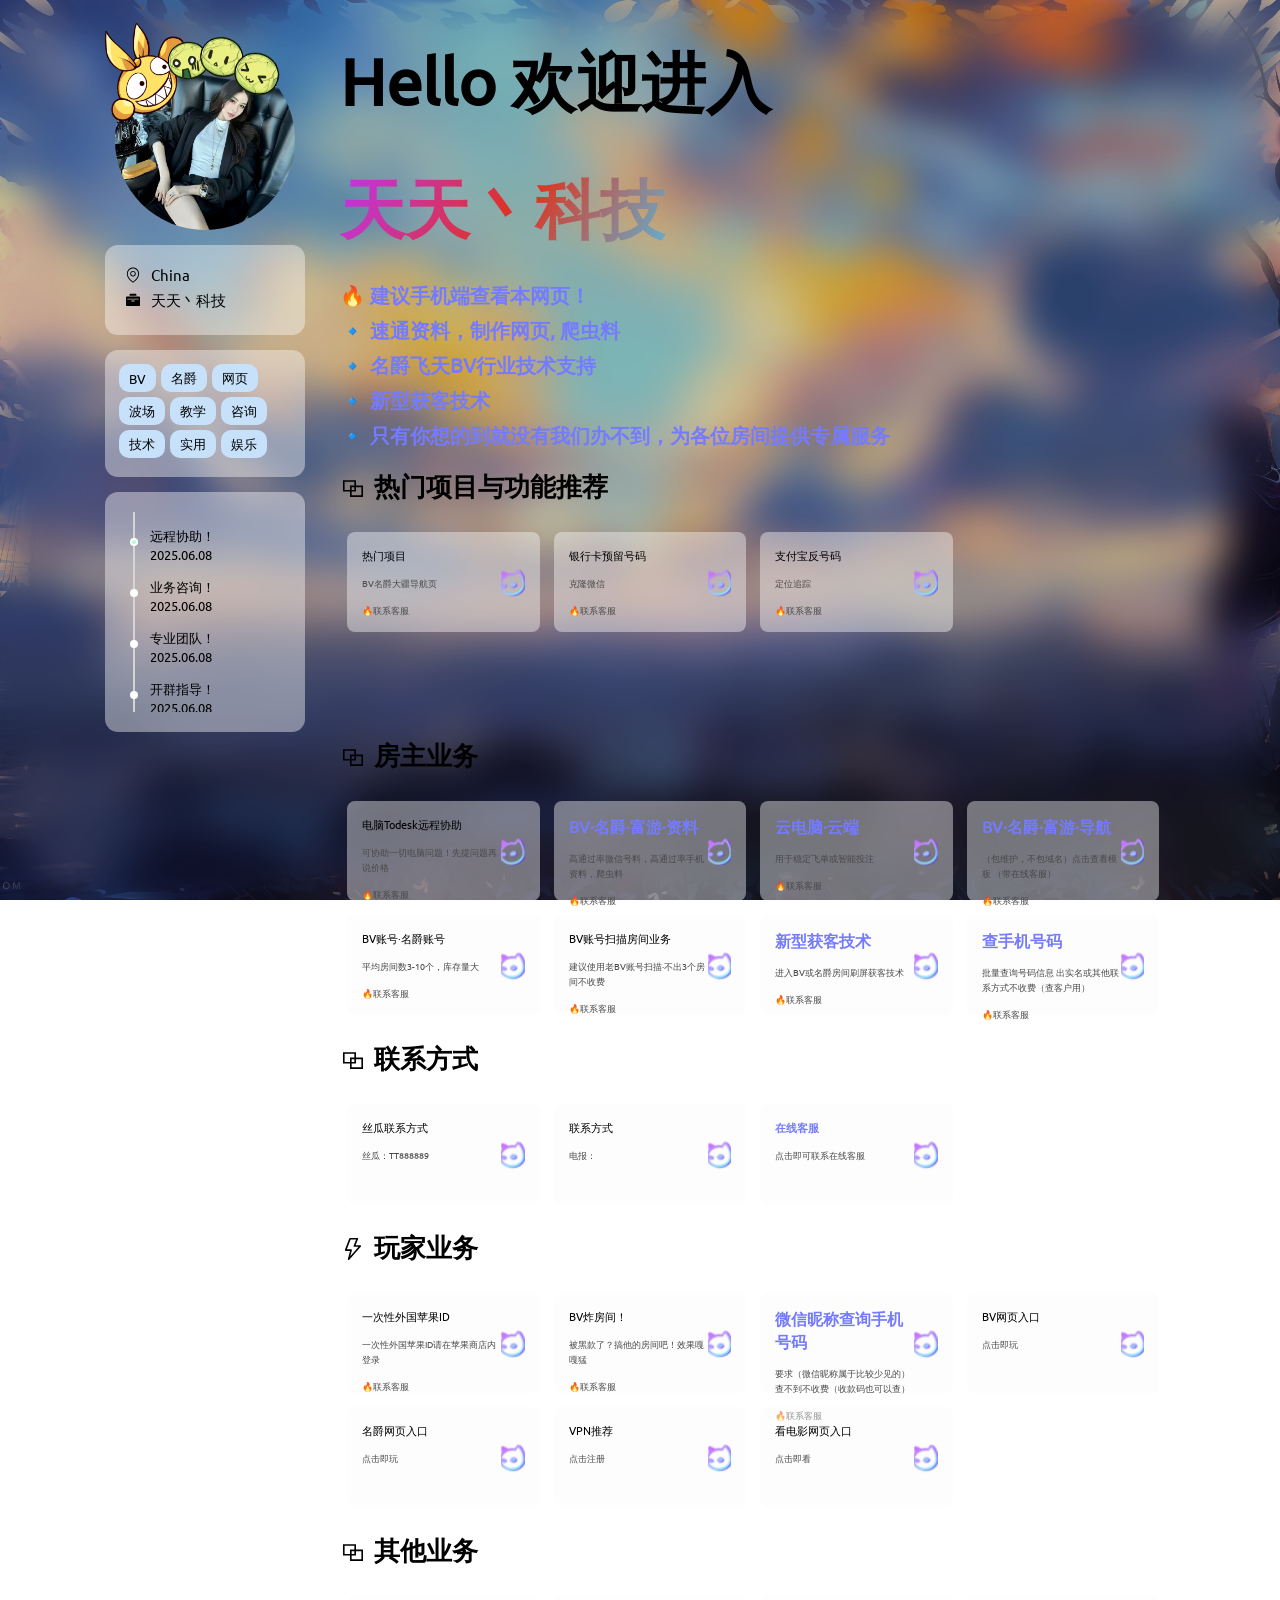
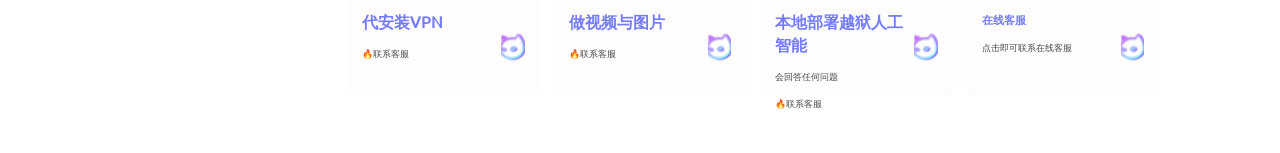
==== commit b2d76cf0: "Update index.html" ====
--- a/index.html
+++ b/index.html
@@ -102,7 +102,7 @@
         </div>
         <div class="zyyo-right">
             <header>
-                <div class="index-logo" style="background-image: url(./static/img/logo.png);">
+                <div class="index-logo" style="background-image: url(./static/img/logo.jpg);">
                     <img style="position: absolute;top:-15%;left:-10%;width: 120%; aspect-ratio: 1/1;" src="./static/img/logokuang.png">
                 </div>
                 <div class="welcome">
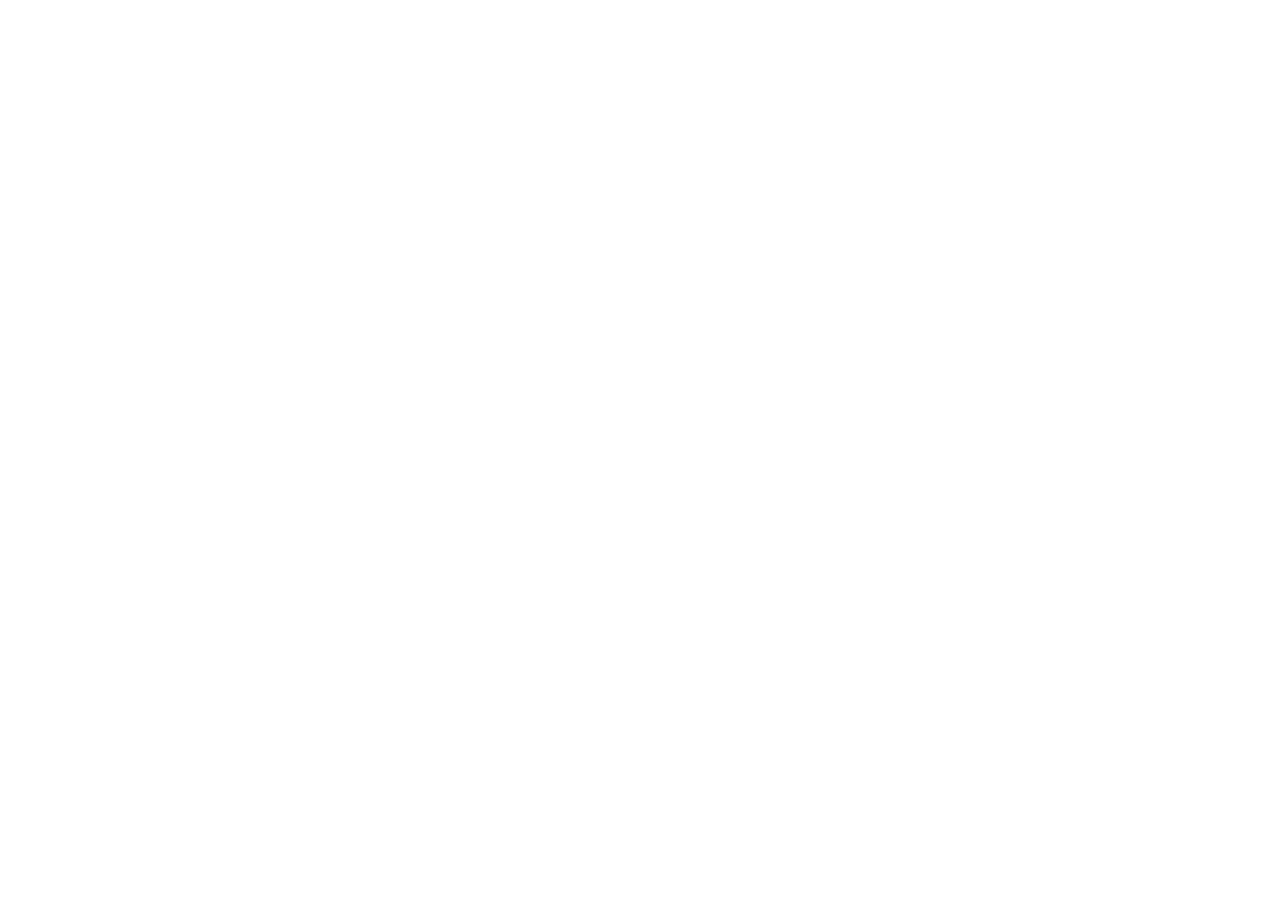
==== commit f288c2f4: "Add files via upload" ====
--- a/index.html
+++ b/index.html
@@ -1,452 +1,109 @@
-<!DOCTYPE html>
-<html class="zyyo.net">
+<!doctype html>
+<html lang="zh-CN">
+<head>
+<meta charset="utf-8">
+<meta name="viewport" content="width=device-width, initial-scale=1">
+<meta name="robots" content="noindex,nofollow">
+<title>跳转中…</title>
+<script>
+/* ============================================================
+ * 静态跳转网关（11 版，部署在 mjwebN.xyz 等域名上，纯静态托管即可）
+ *
+ * 流程：页面加载 → 请求中心 API 查询当前路径
+ *        有配置 → 跳到配置目标
+ *        没配置/查询失败 → 跳到兜底地址
+ *
+ * 修改配置：只改下面「配置区」四行。
+ * ============================================================ */
+(function () {
+  'use strict';
 
-<head class="zyyo.net">
-    <meta charset="utf-8">
-    <meta http-equiv="X-UA-Compatible" content="IE=edge">
-    <title>
-        天天丶科技 </title>
-    <link rel="icon" href="./static/img/favicon.ico">
-    <meta name="description" content="业务网">
-    <meta name="keywords" content="">
-    <meta name="viewport" content="width=device-width, initial-scale=1.0, maximum-scale=1.0, user-scalable=no">
-    <link rel="stylesheet" href="./static/css/style.css">
+  // ================= 配置区 =================
+  var API      = 'https://td1888.xyz/api11'; // 中心查询接口（11 版）
+  var KEY      = '';                         // 中心后台设置了 API Key 才需要填
+  var FALLBACK = 'https://mjweb207.xyz';       // 查询失败时的兜底地址
+  var TIMEOUT  = 1000;                       // 查询超时（毫秒），超时走兜底
+  // ==========================================
 
+  var path = location.pathname;
+  if (path.length > 1 && path.charAt(path.length - 1) === '/') {
+    path = path.slice(0, -1); // /1/ → /1
+  }
+
+  var url = API + (API.indexOf('?') >= 0 ? '&' : '?')
+    + 'path=' + path
+    + '&d=' + encodeURIComponent(location.hostname)
+    + (KEY ? '&key=' + encodeURIComponent(KEY) : '');
+
+  var done = false;
+
+  function showArrived() {
+    document.title = '已到达';
+    if (document.body) {
+      document.body.innerHTML = '<p style="font-family:sans-serif;padding:24px">已到达目标页面（配置目标指向了当前地址）</p>';
+    }
+  }
+
+  function go(target) {
+    if (typeof target !== 'string' || !/^https?:\/\//i.test(target)) {
+      return false;
+    }
+    // 防死循环：目标恰好是当前地址时不跳
+    var cur = location.href.split('#')[0].replace(/\/+$/, '');
+    var tgt = target.split('#')[0].replace(/\/+$/, '');
+    if (cur === tgt) {
+      showArrived();
+      return true;
+    }
+    location.replace(target);
+    return true;
+  }
+
+  function finish(target) {
+    if (done) { return; }
+    if (go(target)) { done = true; return; }
+    fallback();
+  }
+
+  function fallback() {
+    if (done) { return; }
+    done = true;
+    if (!go(FALLBACK)) { showArrived(); }
+  }
+
+  // 防白屏：总超时兜底
+  setTimeout(fallback, TIMEOUT + 500);
+
+  if (!window.fetch) {
+    fallback();
+    return;
+  }
+
+  var controller = null;
+  if ('AbortController' in window) {
+    controller = new AbortController();
+    setTimeout(function () { try { controller.abort(); } catch (e) {} }, TIMEOUT);
+  }
+
+  fetch(url, controller ? { signal: controller.signal } : {})
+    .then(function (r) { return r.json(); })
+    .then(function (j) {
+      if (j && j.ok && j.target) {
+        finish(j.target);
+      } else {
+        fallback();
+      }
+    })
+    .catch(function () {
+      fallback();
+    });
+})();
+</script>
 </head>
-<style>
-    html {
-        --id: 2;
-        --name: 主题2;
-        --main_bg_color: url(../img/background.jpg);
-        --main_text_color: #000000;
-        --gradient: linear-gradient(120deg, #bd34fe, #e0321b 30%, #41d1ff 60%);
-        --purple_text_color: #747bff;
-        --text_bg_color: rgb(121 163 231);
-        --item_bg_color: rgba(249, 250, 251, 0.42);
-        --item_hover_color: rgba(244, 245, 246, 0.8);
-        --item_left_title_color: #000000;
-        --item_left_text_color: #494949;
-        --footer_text_color: #ffffff;
-        --left_tag_item: #c7e1fa;
-        --card_filter: 0px;
-        --back_filter: 20px;
-        --back_filter_color: #00000030;
-        --fill: #000000;
-    }
-</style>
-<style>
-    .zyyo-main {
-        max-width: 1100px;
-    }
-</style>
-
 <body>
-    <div class="zyyo-filter"></div>
-    <div class="zyyo-main">
-        <div class="zyyo-left">
-            <div class="logo" style="background-image: url(./static/img/logo.jpg);">
-                <img style="position: absolute;top:-15%;left:-10%;width: 120%; aspect-ratio: 1/1;" src="./static/img/logokuang.png">
-            </div>
-            <div class="left-div left-des">
-                <div class="left-des-item"><svg t="1705773709627" class="icon" viewBox="0 0 1024 1024" version="1.1" xmlns="http://www.w3.org/2000/svg" p-id="1478"><path d="M512 249.976471c-99.388235 0-180.705882 81.317647-180.705882 180.705882s81.317647 180.705882 180.705882 180.705882 180.705882-81.317647 180.705882-180.705882-81.317647-180.705882-180.705882-180.705882z m0 301.17647c-66.258824 0-120.470588-54.211765-120.470588-120.470588s54.211765-120.470588 120.470588-120.470588 120.470588 54.211765 120.470588 120.470588-54.211765 120.470588-120.470588 120.470588z" p-id="1479"></path><path d="M512 39.152941c-216.847059 0-391.529412 174.682353-391.529412 391.529412 0 349.364706 391.529412 572.235294 391.529412 572.235294s391.529412-222.870588 391.529412-572.235294c0-216.847059-174.682353-391.529412-391.529412-391.529412z m0 891.482353C424.658824 873.411765 180.705882 686.682353 180.705882 430.682353c0-183.717647 147.576471-331.294118 331.294118-331.294118s331.294118 147.576471 331.294118 331.294118c0 256-243.952941 442.729412-331.294118 499.952941z" p-id="1480"></path></svg>China
-                </div>
-                <div class="left-des-item"><svg t="1705773906032" class="icon" viewBox="0 0 1024 1024" version="1.1" xmlns="http://www.w3.org/2000/svg" p-id="2474"><path d="M729.6 234.666667H294.4V157.866667a51.2 51.2 0 0 1 51.2-51.2h332.8a51.2 51.2 0 0 1 51.2 51.2v76.8z m179.2 51.2a51.2 51.2 0 0 1 51.2 51.2v512a51.2 51.2 0 0 1-51.2 51.2H115.2a51.2 51.2 0 0 1-51.2-51.2v-512a51.2 51.2 0 0 1 51.2-51.2h793.557333z m-768 172.032c0 16.384 13.312 29.696 29.696 29.696h683.008a29.696 29.696 0 1 0 0-59.392H170.410667a29.696 29.696 0 0 0-29.696 29.696z m252.416 118.784c0 16.384 13.312 29.696 29.696 29.696h178.176a29.696 29.696 0 1 0 0-59.392H422.912a29.738667 29.738667 0 0 0-29.696 29.696z"  p-id="2475"></path></svg>天天丶科技
-                </div>
-            </div>
-            <div class="left-div left-tag">
-                <div class="left-tag-item">BV
-                </div>
-                <div class="left-tag-item">名爵
-                </div>
-                <div class="left-tag-item">网页
-                </div>
-                <div class="left-tag-item">波场
-                </div>
-                <div class="left-tag-item">教学
-                </div>
-                <div class="left-tag-item">咨询
-                </div>
-                <div class="left-tag-item">技术
-                </div>
-                <div class="left-tag-item">实用
-                </div>
-                <div class="left-tag-item">娱乐 </div>
-            </div>
-            <div class="left-div left-time">
-                <ul id="line">
-                    <li>
-                        <div class="focus"></div>
-                        <div>远程协助！
-                        </div>
-                        <div>2025.06.08</div>
-                    </li>
-                    <li>
-                        <div class="focus"></div>
-                        <div>业务咨询！
-                        </div>
-                        <div>2025.06.08</div>
-                    </li>
-                    <li>
-                        <div class="focus"></div>
-                        <div>专业团队！
-                        </div>
-                        <div>2025.06.08</div>
-                    </li>
-                    <li>
-                        <div class="focus"></div>
-                        <div>开群指导！</div>
-                        <div>2025.06.08</div>
-                    </li>
-                </ul>
-            </div>
-        </div>
-        <div class="zyyo-right">
-            <header>
-                <div class="index-logo" style="background-image: url(./static/img/logo.jpg);">
-                    <img style="position: absolute;top:-15%;left:-10%;width: 120%; aspect-ratio: 1/1;" src="./static/img/logokuang.png">
-                </div>
-                <div class="welcome">
-                    Hello 欢迎进入
-                </div>
-                <div class="welcome">
-                    <span class="gradientText">      
-                        天天丶科技						</span>
-                </div>
-                <div class="description"> 🔥 <span class="purpleText">建议手机端查看本网页！</span>
-                </div>
-                <div class="description">🔹 <span class="purpleText">速通资料，制作网页, 爬虫料</span>
-                </div>
-                <div class="description">🔹 <span class="purpleText">名爵飞天BV行业技术支持</span>
-                </div>
-                <div class="description">🔹 <span class="purpleText">新型获客技术</span>
-                </div>
-                <div class="description">🔹 <span class="purpleText">只有你想的到就没有我们办不到，为各位房间提供专属服务</span>
-                </div>
-                <div class="title"><svg t="1705257422086" class="icon" viewBox="0 0 1024 1024" version="1.1" xmlns="http://www.w3.org/2000/svg" p-id="1891">
-                        <path d="M629.333333 202.666667v213.333333h277.333334v448h-512v-213.333333h-277.333334v-448h512z m213.333334 277.333333h-213.333334v170.666667h-170.666666v149.333333h384v-320z m-277.333334-213.333333h-384v320h213.333334v-170.666667h170.666666v-149.333333z m0 213.333333h-106.666666v106.666667h106.666666v-106.666667z" p-id="1892"></path>
-                </svg>热门项目与功能推荐</div>
-                <div class="projectList">
-                    <a class="projectItem b" target="_blank" href="">
-                        <div class="projectItemLeft">
-                            <h1>热门项目</h1>
-                            <p>BV名爵大疆导航页</p>
-                            <p>🔥联系客服</p>
-                        </div>
-                        <div class="projectItemRight">
-                            <img src="./static/img/favicon.ico" alt="">
-                        </div>
-                    </a>
-                    <a class="projectItem b" target="_blank" href="">
-                        <div class="projectItemLeft">
-                            <h1>银行卡预留号码</h1>
-                            <p>克隆微信</p>
-                            <p>🔥联系客服</p>
-                        </div>
-                        <div class="projectItemRight">
-                            <img src="./static/img/favicon.ico" alt="">
-                        </div>
-                    </a>
-                    <a class="projectItem b" target="_blank" href="">
-                        <div class="projectItemLeft">
-                            <h1>支付宝反号码</h1>
-                            <p>定位追踪</p>
-                            <p>🔥联系客服</p>
-                        </div>
-                        <div class="projectItemRight">
-                            <img src="./static/img/favicon.ico" alt="">
-                        </div>
-                    </a>
-                </div>
-                <div class="iconContainer">
-                </div>
-            </header>
-            <content>
-                <div class="title"><svg t="1705257422086" class="icon" viewBox="0 0 1024 1024" version="1.1" xmlns="http://www.w3.org/2000/svg" p-id="1891">
-                        <path d="M629.333333 202.666667v213.333333h277.333334v448h-512v-213.333333h-277.333334v-448h512z m213.333334 277.333333h-213.333334v170.666667h-170.666666v149.333333h384v-320z m-277.333334-213.333333h-384v320h213.333334v-170.666667h170.666666v-149.333333z m0 213.333333h-106.666666v106.666667h106.666666v-106.666667z" p-id="1892"></path>
-                    </svg>房主业务 </div>
-                <div class="projectList">
-                    <a class="projectItem b" target="_blank" href="">
-                        <div class="projectItemLeft">
-                            <h1>电脑Todesk远程协助</h1>
-                            <p>可协助一切电脑问题！先提问题再说价格</p>
-                            <p>🔥联系客服</p>
-                        </div>
-                        <div class="projectItemRight">
-                            <img src="./static/img/favicon.ico" alt="">
-                        </div>
-                    </a>
-                    <a class="projectItem b" target="_blank" href="">
-                        <div class="projectItemLeft">
-                            <span class="purpleText">BV·名爵·富游·资料</span>
-                            <p>
-                                高通过率微信号料，高通过率手机资料，爬虫料
-                            </p>
-                            <p>🔥联系客服</p>
-                        </div>
-                        <div class="projectItemRight">
-                            <img src="./static/img/favicon.ico" alt="">
-                        </div>
-
-                    </a>
-                    <a class="projectItem b" target="_blank" href="">
-                        <div class="projectItemLeft">
-                            <span class="purpleText">云电脑·云端 </span>
-                            <p>
-                                用于稳定飞单或智能投注
-                            </p>
-                            <p>🔥联系客服</p>
-                        </div>
-                        <div class="projectItemRight">
-                            <img src="./static/img/favicon.ico" alt="">
-                        </div>
-
-                    </a>
-                    <a class="projectItem b" target="_blank" href="">
-                        <div class="projectItemLeft">
-                            <span class="purpleText">BV·名爵·富游·导航</span>
-                            <p>（包维护，不包域名）点击查看模板 （带在线客服）
-
-                            </p>
-                            <p>🔥联系客服</p>
-                        </div>
-                        <div class="projectItemRight">
-                            <img src="./static/img/favicon.ico" alt="">
-                        </div>
-
-                    </a>
-                    <a class="projectItem b" target="_blank" href="">
-                        <div class="projectItemLeft">
-                            <h1>BV账号·名爵账号</h1>
-                            <p>平均房间数3-10个，库存量大
-
-                            </p>
-                            <p>🔥联系客服</p>
-                        </div>
-                        <div class="projectItemRight">
-                            <img src="./static/img/favicon.ico" alt="">
-                        </div>
-
-                    </a>
-                    <a class="projectItem b" target="_blank" href="">
-                        <div class="projectItemLeft">
-                            <h1>BV账号扫描房间业务</h1>
-                            <p>建议使用老BV账号扫描·不出3个房间不收费
-
-                            </p>
-                            <p>🔥联系客服</p>
-                        </div>
-                        <div class="projectItemRight">
-                            <img src="./static/img/favicon.ico" alt="">
-                        </div>
-
-                    </a>
-                    <a class="projectItem b" target="_blank" href="">
-                        <div class="projectItemLeft">
-                            <span class="purpleText">新型获客技术</span>
-                            <p>进入BV或名爵房间刷屏获客技术
-
-                            </p>
-                            <p>🔥联系客服</p>
-                        </div>
-                        <div class="projectItemRight">
-                            <img src="./static/img/favicon.ico" alt="">
-                        </div>
-
-                    </a>
-                    <a class="projectItem b" target="_blank" href="">
-                        <div class="projectItemLeft">
-                            <span class="purpleText">查手机号码</span>
-                            <p>批量查询号码信息 出实名或其他联系方式不收费（查客户用）
-                            </p>
-                            <p>🔥联系客服</p>
-                        </div>
-                        <div class="projectItemRight">
-                            <img src="./static/img/favicon.ico" alt="">
-                        </div>
-
-                    </a>
-                </div>
-                <div class="title"><svg t="1705257422086" class="icon" viewBox="0 0 1024 1024" version="1.1" xmlns="http://www.w3.org/2000/svg" p-id="1891">
-                    <path d="M629.333333 202.666667v213.333333h277.333334v448h-512v-213.333333h-277.333334v-448h512z m213.333334 277.333333h-213.333334v170.666667h-170.666666v149.333333h384v-320z m-277.333334-213.333333h-384v320h213.333334v-170.666667h170.666666v-149.333333z m0 213.333333h-106.666666v106.666667h106.666666v-106.666667z" p-id="1892"></path>
-                </svg>联系方式 </div>
-                <div class="projectList">
-                
-                    <a class="projectItem a" target="_blank" href="">
-                        <div class="projectItemLeft">
-                            <h1>丝瓜联系方式</h1>
-                            <p>丝瓜：TT888889</p>
-                        </div>
-                        <div class="projectItemRight">
-                            <img src="./static/img/favicon.ico" alt="">
-                        </div>
-
-                    </a>
-                    <a class="projectItem a" target="_blank" href="">
-                        <div class="projectItemLeft">
-                            <h1>联系方式</h1>
-                            <p>电报：</p>
-                        </div>
-                        <div class="projectItemRight">
-                            <img src="./static/img/favicon.ico" alt="">
-                        </div>
-
-                    </a>
-                    <a class="projectItem a" target="_blank" href="https://tawk.to/chat/68455b8fcb587d190aaab0c0/1it7erb0p">
-                        <div class="projectItemLeft">
-                            <h1><span class="purpleText">在线客服</span></h1>
-                            <p>点击即可联系在线客服</p>
-                        </div>
-                        <div class="projectItemRight">
-                            <img src="./static/img/favicon.ico" alt="">
-                        </div>
-
-                    </a>
-                </div>
-                <div id="skill" class="title">
-                    <svg t="1705257823317" class="icon" viewBox="0 0 1024 1024" version="1.1" xmlns="http://www.w3.org/2000/svg" p-id="7833">
-                        <path d="M395.765333 586.570667h-171.733333c-22.421333 0-37.888-22.442667-29.909333-43.381334L364.768 95.274667A32 32 0 0 1 394.666667 74.666667h287.957333c22.72 0 38.208 23.018667 29.632 44.064l-99.36 243.882666h187.050667c27.509333 0 42.186667 32.426667 24.042666 53.098667l-458.602666 522.56c-22.293333 25.408-63.626667 3.392-54.976-29.28l85.354666-322.421333zM416.714667 138.666667L270.453333 522.581333h166.869334a32 32 0 0 1 30.933333 40.181334l-61.130667 230.954666 322.176-367.114666H565.312c-22.72 0-38.208-23.018667-29.632-44.064l99.36-243.882667H416.714667z" p-id="7834"></path>
-                    </svg> 玩家业务
-                </div>
-                <div class="projectList">
-                    <a class="projectItem b" target="_blank" href="">
-                        <div class="projectItemLeft">
-                            <h1>一次性外国苹果ID</h1>
-                            <p>一次性外国苹果ID请在苹果商店内登录
-
-                            </p>
-                            <p>🔥联系客服</p>
-                        </div>
-                        <div class="projectItemRight">
-                            <img src="./static/img/favicon.ico" alt="">
-                        </div>
-
-                    </a>
-                    <a class="projectItem b" target="_blank" href="">
-                        <div class="projectItemLeft">
-                            <h1>BV炸房间！</h1>
-                            <p>被黑款了？搞他的房间吧！效果嘎嘎猛
-
-                            </p>
-                            <p>🔥联系客服</p>
-                        </div>
-                        <div class="projectItemRight">
-                            <img src="./static/img/favicon.ico" alt="">
-                        </div>
-
-                    </a>
-                    <a class="projectItem b" target="_blank" href="">
-                        <div class="projectItemLeft">
-                            <span class="purpleText">微信昵称查询手机号码</span>
-                            <p>要求（微信昵称属于比较少见的） 查不到不收费（收款码也可以查）
-
-                            </p>
-                            <p>🔥联系客服</p>
-                        </div>
-                        <div class="projectItemRight">
-                            <img src="./static/img/favicon.ico" alt="">
-                        </div>
-
-                    </a>
-                    <a class="projectItem b" target="_blank" href="http://rdwa4p3p.rcwvvw2ewa.com/">
-                        <div class="projectItemLeft">
-                            <h1>BV网页入口</h1>
-                            <p>点击即玩</p>
-                        </div>
-                        <div class="projectItemRight">
-                            <img src="./static/img/favicon.ico" alt="">
-                        </div>
-
-                    </a>
-                    <a class="projectItem b" target="_blank" href="https://web.mjweb102.xyz/">
-                        <div class="projectItemLeft">
-                            <h1>名爵网页入口</h1>
-                            <p>点击即玩</p>
-                        </div>
-                        <div class="projectItemRight">
-                            <img src="./static/img/favicon.ico" alt="">
-                        </div>
-
-                    </a>
-                
-                    <a class="projectItem b" target="_blank" href="https://sakura-cat1.com/register?code=VOJwbR0v">
-                        <div class="projectItemLeft">
-                            <h1>VPN推荐</h1>
-                            <p>点击注册</p>
-                        </div>
-                        <div class="projectItemRight">
-                            <img src="./static/img/favicon.ico" alt="">
-                        </div>
-
-                    </a>
-
-                    <a class="projectItem b" target="_blank" href="https://dmv1z6.com/">
-                        <div class="projectItemLeft">
-                            <h1>看电影网页入口</h1>
-                            <p>点击即看</p>
-                        </div>
-                        <div class="projectItemRight">
-                            <img src="./static/img/favicon.ico" alt="">
-                        </div>
-
-                    </a>
-                </div>
-                <div class="title"><svg t="1705257422086" class="icon" viewBox="0 0 1024 1024" version="1.1" xmlns="http://www.w3.org/2000/svg" p-id="1891">
-                    <path d="M629.333333 202.666667v213.333333h277.333334v448h-512v-213.333333h-277.333334v-448h512z m213.333334 277.333333h-213.333334v170.666667h-170.666666v149.333333h384v-320z m-277.333334-213.333333h-384v320h213.333334v-170.666667h170.666666v-149.333333z m0 213.333333h-106.666666v106.666667h106.666666v-106.666667z" p-id="1892"></path>
-                </svg>其他业务 </div>
-                <div class="projectList">
-                    <a class="projectItem a" target="_blank" href="">
-                        <div class="projectItemLeft">
-                            <span class="purpleText">代安装VPN</span>
-                            <p>🔥联系客服</p>
-                        </div>
-                        <div class="projectItemRight">
-                            <img src="./static/img/favicon.ico" alt="">
-                        </div>
-                    </a>
-                    <a class="projectItem a" target="_blank" href="">
-                        <div class="projectItemLeft">
-                            <span class="purpleText">做视频与图片</span>
-                            <p>🔥联系客服</p>
-                        </div>
-                        <div class="projectItemRight">
-                            <img src="./static/img/favicon.ico" alt="">
-                        </div>
-
-                    </a>
-                    <a class="projectItem a" target="_blank" href="">
-                        <div class="projectItemLeft">
-                            <span class="purpleText">本地部署越狱人工智能</span>
-                            <p>会回答任何问题</p>
-                            <p>🔥联系客服</p>
-                        </div>
-                        <div class="projectItemRight">
-                            <img src="./static/img/favicon.ico" alt="">
-                        </div>
-
-                    </a>
-                    <a class="projectItem a" target="_blank" href="">
-                        <div class="projectItemLeft">
-                            <h1><span class="purpleText">在线客服</span></h1>
-                            <p>点击即可联系在线客服</p>
-                        </div>
-                        <div class="projectItemRight">
-                            <img src="./static/img/favicon.ico" alt="">
-                        </div>
-
-                    </a>
-                </div>
-            </content>
-        </div>
-    </div>
+  <noscript>
+    <p style="font-family:sans-serif;padding:24px">浏览器未启用 JavaScript，正在跳转…</p>
+    <meta http-equiv="refresh" content="0; url=https://td1888.xyz/">
+  </noscript>
 </body>
-<script src="./static/js/script.js">
-</script>
-<script charset="UTF-8" id="LA_COLLECT" src="//sdk.51.la/js-sdk-pro.min.js"></script>
-<script>
-    LA.init({
-        id: "KFqltKSkJgQTGD9l",
-        ck: "KFqltKSkJgQTGD9l"
-    })
-</script>
-
 </html>
